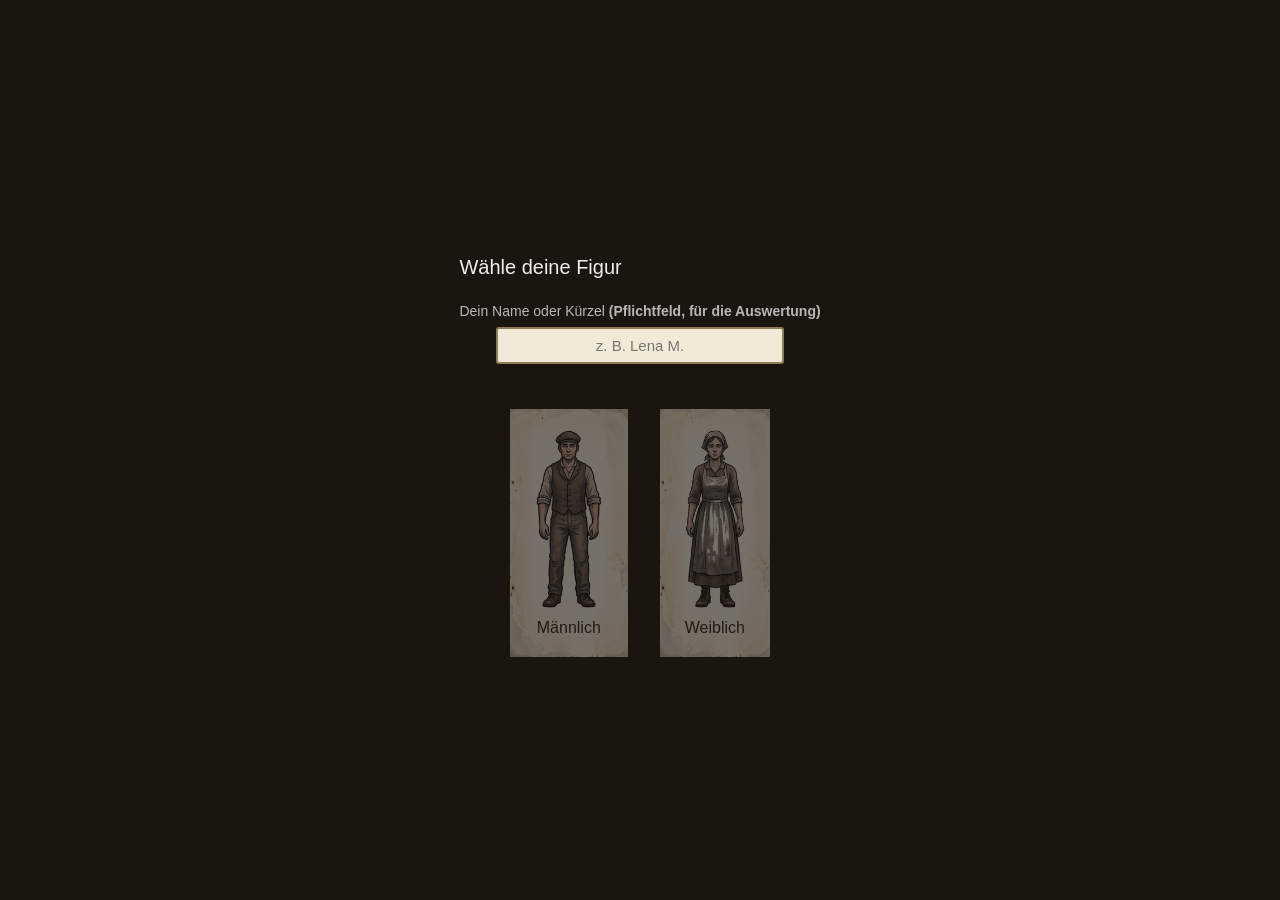
==== game/areal0/index.html @ 69f197a3 "Lernspiel "Marx is back" - vollstaendige erste Fassung Sechs Areale und ein Epilog, gemeinsame Engin" ====
<!DOCTYPE html>
<html lang="de">
<head>
<meta charset="UTF-8">
<!-- iPad: feste Skalierung, kein Doppeltipp-Zoom, Rand unter der Statusleiste -->
<meta name="viewport" content="width=device-width, initial-scale=1.0, maximum-scale=1.0, minimum-scale=1.0, user-scalable=no, viewport-fit=cover">
<meta name="apple-mobile-web-app-capable" content="yes">
<title>Areal 0 – Marktplatz</title>
<link rel="stylesheet" href="../shared/engine.css">
</head>
<body>

<div id="charSelect">
  <div id="fortsetzenBox" class="hidden">
    <h1>Willkommen zurück</h1>
    <p id="fortsetzenInfo"></p>
    <div class="startBtns">
      <button id="btnFortsetzen" class="startBtn primary">Weiterspielen</button>
      <button id="btnNeu" class="startBtn">Neu beginnen</button>
    </div>
  </div>

  <div id="neuBox">
    <h1>Wähle deine Figur</h1>
    <div id="nameRow">
      <label for="nameInput">Dein Name oder Kürzel <b>(Pflichtfeld, für die Auswertung)</b></label>
      <input id="nameInput" type="text" maxlength="30" placeholder="z. B. Lena M." autocomplete="off">
      <div id="nameFehler">Bitte trag zuerst deinen Namen ein.</div>
    </div>
    <div class="options">
      <div class="option" data-gender="m">
        <img src="../../assets/characters/worker_m/worker_m_front_idle.png" alt="Männliche Figur">
        <div>Männlich</div>
      </div>
      <div class="option" data-gender="f">
        <img src="../../assets/characters/worker_f/worker_f_front_idle.png" alt="Weibliche Figur">
        <div>Weiblich</div>
      </div>
    </div>
  </div>
</div>

<div id="hud">
  Bewegen: WASD / Pfeiltasten &nbsp;·&nbsp; <b>E</b>: Sprechen &nbsp;·&nbsp; <b>C</b>: Codex<br>
  <span style="opacity:0.55">F2: Zonen-Editor</span>
</div>
<canvas id="gameCanvas"></canvas>

<div id="interactHint" class="hidden"></div>
<button id="btnCodex" class="touchBtn hidden">Codex</button>
<button id="btnAktion" class="touchBtn hidden">Sprechen</button>

<div id="dialogBox" class="hidden">
  <img id="dialogPortrait" alt="">
  <div id="dialogMain">
    <div id="dialogName"></div>
    <div id="dialogText"></div>
    <div id="dialogHint"></div>
  </div>
</div>

<div id="gateOverlay" class="hidden">
  <div class="gateInner">
    <h2></h2>
    <div class="gateSub"></div>
    <div id="gateCards"></div>
    <div class="gateFeedback" id="gateFeedback"></div>
    <button id="gateCheck">Antwort prüfen</button>
  </div>
</div>

<div id="reflexionOverlay" class="hidden">
  <div class="gateInner">
    <h2>Deine Position</h2>
    <div class="gateSub">Hier gibt es kein Richtig und kein Falsch. Diese Antwort wird nicht bewertet.</div>
    <div id="reflexionFrage"></div>
    <textarea id="reflexionText" placeholder="Schreib in ein paar Sätzen, was du denkst …"></textarea>
    <div id="reflexionHinweis">Deine Antwort landet in deinem Theorie-Codex und dient im Unterricht als Diskussionsgrundlage.</div>
    <button id="reflexionSpeichern" class="gateBtn" style="padding:11px 22px;font-size:15px;">Antwort speichern</button>
  </div>
</div>

<div id="codexOverlay" class="hidden">
  <div class="gateInner">
    <h2>Theorie-Codex</h2>
    <div class="gateSub">Deine gesammelten Begriffe. Mit <b>C</b> oder <b>Escape</b> schließen.</div>
    <div id="codexList"></div>
  </div>
</div>

<div id="abschlussOverlay" class="hidden">
  <div class="gateInner">
    <div id="abschlussKopf"></div>
    <div id="abschlussCodex"></div>
    <div class="abschlussBtns">
      <button id="abschlussWeiter"></button>
      <button id="abschlussZurueck">Zurück ins Areal</button>
    </div>
  </div>
</div>

<div id="toast" class="hidden"></div>

<div id="exportOverlay" class="hidden">
  <div id="exportHint">Text mit Strg+C kopieren und in zonen.js einfügen. Escape zum Schließen.</div>
  <textarea id="exportBox" readonly></textarea>
</div>

<script src="../shared/engine.js"></script>
<script src="zonen.js"></script>
<script src="inhalt.js"></script>
<script>
// ============================================================
//  Areal 0 – Verdrahtung von Inhalt und Engine
// ============================================================

// Das Abschlussquiz läuft in zwei Phasen: erst die Zuordnung nach M6,
// danach die Arbeit an Marx' eigenen Worten (M11 und M10).
function openGate() {
  Spiel.oeffneZuordnung({
    titel: 'Quellenanalyse: Die Klassengesellschaft',
    hinweis: 'Marx unterscheidet im Kapitalismus zwei Klassen. Ordne jedes Merkmal der ' +
             'richtigen Klasse zu.',
    karten: GATE_KARTEN.map(k => ({ text: k.text, spalte: k.klasse })),
    spalten: [
      { key: 'B', label: 'Bourgeoisie' },
      { key: 'P', label: 'Proletariat' }
    ],
    aufgabe: 'Klassengesellschaft: Zuordnung',
    fragment: 'klassengesellschaft',
    erfolgText: 'Alles richtig zugeordnet. Du hast den Unterschied zwischen den beiden Klassen erfasst.',
    weiterText: 'Weiter zu Marx’ eigenen Worten',
    onFertig: openQuellen
  });
}

function openQuellen() {
  Spiel.oeffneQuellen({
    titel: 'Marx im Original',
    hinweis: 'Jetzt liest du Marx’ eigene Worte. Zwei Zeichen wirst du öfter sehen: ' +
             '<b>…</b> heißt, dass hier etwas weggelassen wurde, und <b>[eckige Klammern]</b> ' +
             'markieren ein Wort, das jemand zur Verständlichkeit eingesetzt hat. ' +
             'Beides gehört zum sauberen Zitieren dazu.',
    quellen: ['m11', 'm10'].map(k => ({
      ref: QUELLEN[k].ref,
      zitat: QUELLEN[k].zitat,
      nachweis: QUELLE_WERK
    })),
    fragen: QUELLEN_FRAGEN.map(f => ({
      afb: f.afb,
      operator: f.operator,
      quelleRef: QUELLEN[f.quelle].ref,
      frage: f.frage,
      typ: f.typ,
      optionen: f.optionen,
      richtig: f.richtig
    })),
    aufgabe: 'Manifest: Quellenarbeit',
    fragment: 'manifest',
    erfolgText: 'Alle Fragen richtig. Du kannst Marx’ Originaltext auswerten.',
    weiterText: 'Weiter',
    onFertig: () => {
      STORY.gateBestanden = true;
      // Marx knüpft direkt an und stellt die Beurteilungsfrage
      Spiel.starteDialog(Spiel.npcNach('marx'));
    }
  });
}

function openReflexion() {
  Spiel.oeffneReflexion({
    frage: REFLEXIONSFRAGE,
    onFertig: () => Spiel.zeigeToast('Das Tor zur Spinnerei steht dir jetzt offen.')
  });
}

// Abschluss des Areals: Zusammenfassung mit Codex, dann weiter in die Fabrik
function zeigeAbschluss() {
  Spiel.oeffneAbschluss({
    titel: 'Areal 0 abgeschlossen: Der Marktplatz',
    text: 'Du weißt jetzt, in welche zwei Klassen Marx die Gesellschaft teilt und ' +
          'warum er glaubt, dass sich Geschichte wiederholt. In der Spinnerei wirst du ' +
          'sehen, wie aus dieser Ordnung Gewinn entsteht.',
    weiterLabel: 'Weiter in die Spinnerei',
    weiterZiel: '../areal1/index.html'
  });
}

Spiel.start({
  areal: 0,
  arealName: 'Areal 0 – Marktplatz',
  hintergrund: '../../assets/backgrounds/areal0_marktplatz.jpg',
  npcPfad: '../../assets/characters/npcs/',
  spielerPfad: '../../assets/characters/',

  // Zonen und NPC-Positionen sind direkt Bildpixel, daher authoredZoom 1.
  // Bei diesem Zoom rastet die Kamera an der Kartenunterkante ein: Der
  // Ausschnitt steht senkrecht fest und zeigt dauerhaft die Fassadenzeile
  // UND den ganzen Platz darunter.
  worldZoom: 0.62,
  authoredZoom: 1,
  spielerHoehe: 131,

  zonen: AREAL0_ZONEN,
  startpunkt: { x: 1400, y: 1350 },   // mitten auf dem Platz, unterhalb der Stände

  story: STORY,
  fragmente: FRAGMENTS,
  npcs: NPCS,
  dialoge: DIALOGE,

  startHinweisTastatur: 'Auf dem Marktplatz wartet Karl Marx auf dich. Geh zu ihm und drücke E.',
  startHinweisTouch: 'Auf dem Marktplatz wartet Karl Marx. Wisch zum Laufen, tippe dann auf „Sprechen“.'
});
</script>

</body>
</html>
---- game/shared/engine.css ----
/* ============================================================
   Marx is back – gemeinsame Oberfläche aller Areale
   Wird von jedem Areal über <link rel="stylesheet"> eingebunden.
   ============================================================ */

html, body {
  margin: 0;
  padding: 0;
  background: #111;
  overflow: hidden;
  height: 100%;
  font-family: sans-serif;
  /* Touch: kein Gummiband-Scrollen, keine Textauswahl beim Wischen,
     kein grauer Aufblitz-Rahmen beim Tippen */
  overscroll-behavior: none;
  -webkit-user-select: none;
  user-select: none;
  -webkit-tap-highlight-color: transparent;
  -webkit-touch-callout: none;
}
input, textarea { -webkit-user-select: text; user-select: text; }

#gameCanvas {
  display: block;
  margin: 0 auto;
  background: #000;
  touch-action: none;
}

#hud {
  position: fixed;
  top: 10px;
  left: 10px;
  color: #2b2318;
  background: none;
  border: 20px solid transparent;
  border-image: url(../../assets/ui/papier.jpg) 60 fill stretch;
  padding: 0 4px;
  font-size: 13px;
  line-height: 1.6;
  pointer-events: none;
  filter: drop-shadow(0 3px 8px rgba(0,0,0,0.5));
}

/* ---------- Startbildschirm ---------- */
#charSelect {
  position: fixed;
  inset: 0;
  background: #1b1510;
  display: flex;
  flex-direction: column;
  align-items: center;
  justify-content: center;
  color: #eee;
  z-index: 10;
  overflow-y: auto;
  padding: 20px;
  box-sizing: border-box;
}
#charSelect.hidden { display: none; }
#charSelect h1 { font-size: 20px; margin-bottom: 24px; font-weight: normal; }
#charSelect .options { display: flex; gap: 32px; flex-wrap: wrap; justify-content: center; }
#charSelect .option {
  background: none;
  border: 20px solid transparent;
  border-image: url(../../assets/ui/papier.jpg) 60 fill stretch;
  color: #2b2318;
  padding: 0 4px;
  cursor: pointer;
  text-align: center;
  transition: transform 0.15s, filter 0.15s;
  touch-action: manipulation;
}
#charSelect .option:hover { filter: brightness(1.06); transform: translateY(-4px); }
#charSelect .option img { height: 180px; display: block; margin: 0 auto 10px auto; }
/* Auswahl bleibt gesperrt, bis ein Name eingetragen ist */
#charSelect .options.gesperrt .option { opacity: 0.4; }

#nameRow { margin-bottom: 22px; text-align: center; }
#nameRow label { display: block; font-size: 14px; opacity: 0.75; margin-bottom: 8px; }
#nameInput {
  background: #f2ead6;
  border: 2px solid #8d7c5a;
  border-radius: 3px;
  color: #2b2318;
  font-size: 15px;
  padding: 8px 12px;
  width: 260px;
  text-align: center;
  font-family: inherit;
}
#nameInput:focus { outline: none; border-color: #c49a3c; }
#nameFehler { color: #e0908c; font-size: 13px; margin-top: 8px; visibility: hidden; }
#nameFehler.an { visibility: visible; }

#fortsetzenBox.hidden, #neuBox.hidden { display: none; }
#fortsetzenBox { text-align: center; }
#fortsetzenInfo { font-size: 15px; opacity: 0.8; margin-bottom: 26px; line-height: 1.5; }
.startBtns { display: flex; gap: 16px; justify-content: center; flex-wrap: wrap; }
.startBtn {
  padding: 12px 22px;
  font-size: 16px;
  min-height: 42px;
}
.startBtn:hover { filter: brightness(1.12); }
.startBtn.primary { color: #ffe08a; box-shadow: inset 0 0 0 2px #e8b84b; }

/* ---------- Dialogbox: Bogen Papier ----------
   border-image zerlegt die Textur in neun Felder: Die vier Ecken bleiben
   unverzerrt, Ränder und Mitte werden gedehnt. "fill" sorgt dafür, dass das
   mittlere Feld als Fläche gezeichnet wird. */
#dialogBox {
  position: fixed;
  left: 50%;
  bottom: 26px;
  transform: translateX(-50%);
  width: min(820px, calc(100vw - 48px));
  box-sizing: border-box;
  background: none;
  border: 30px solid transparent;
  border-image: url(../../assets/ui/papier.jpg) 60 fill stretch;
  color: #2b2318;
  padding: 4px 8px;
  display: flex;
  gap: 16px;
  z-index: 15;
  filter: drop-shadow(0 8px 22px rgba(0,0,0,0.65));
  cursor: pointer;
}
#dialogBox.hidden { display: none; }
#dialogPortrait {
  width: 72px;
  height: 72px;
  flex: 0 0 72px;
  background: #cdbf9f;
  border: 2px solid #6b5533;
  /* Ganzkörperbild auf Kopf/Schultern beschneiden statt winzig einpassen */
  object-fit: cover;
  object-position: center top;
}
#dialogPortrait.hidden { display: none; }
/* Ausschnitt aus dem Hintergrundbild für Orte ohne eigene Figur */
#dialogOrt {
  width: 72px;
  height: 72px;
  flex: 0 0 72px;
  border: 2px solid #6b5533;
  background-color: #cdbf9f;
  background-repeat: no-repeat;
}
#dialogOrt.hidden { display: none; }
#dialogMain { flex: 1; min-width: 0; }
#dialogName {
  font-size: 14px;
  letter-spacing: 0.04em;
  color: #7a4a18;
  margin-bottom: 6px;
  font-weight: bold;
}
#dialogText { font-size: 16px; line-height: 1.5; min-height: 48px; color: #2b2318; }
#dialogHint { margin-top: 10px; font-size: 12px; color: #6b6152; text-align: right; }

/* ---------- Interaktions-Hinweis: genietete Eisenplatte ----------
   Bewusst NICHT das Holzschild: Das tragen im Spiel die Figuren als
   Namensbanner, und der Hinweis soll sich davon unterscheiden lassen.
   Slice 52 fasst Ecke samt Niete; der schmale Rand staucht die Fassung,
   damit sie bei einer Zeile Text nicht wie ein Bilderrahmen wirkt. */
#interactHint {
  position: fixed;
  left: 50%;
  bottom: 120px;
  transform: translateX(-50%);
  background: none;
  border: 20px solid transparent;
  border-image: url(../../assets/ui/eisenschild.png) 52 fill stretch;
  /* Dunkle Schrift auf hellem Stahl – die Platte muss sich vor dunklen
     Fassaden ebenso abheben wie vor Schnee, deshalb ist sie nicht dunkel. */
  color: #23231f;
  text-shadow: 0 1px 0 rgba(255,255,255,0.35);
  font-weight: bold;
  padding: 1px 10px;
  font-size: 14px;
  letter-spacing: 0.01em;
  z-index: 12;
  pointer-events: none;
  filter: drop-shadow(0 3px 8px rgba(0,0,0,0.6));
}
#interactHint.hidden { display: none; }

/* ---------- Aufgaben-Overlay ---------- */
#gateOverlay {
  position: fixed;
  inset: 0;
  background: #1b1510;
  z-index: 18;
  overflow-y: auto;
  padding: 28px 20px;
  box-sizing: border-box;
  color: #f0ece4;
}
#gateOverlay.hidden { display: none; }
.gateInner { max-width: 900px; margin: 0 auto; }
/* Überschrift als Holzschild – dieselbe Bildsprache wie die Namensbanner
   der Figuren im Spiel. Ersetzt die frühere goldene Schrift auf Schwarz. */
.gateInner h2 {
  display: inline-block;
  font-size: 19px;
  font-weight: normal;
  margin: 0 0 10px 0;
  padding: 9px 20px;
  border: 10px solid transparent;
  border-image: url(../../assets/ui/holzknopf.jpg) 46 fill stretch;
  color: #f3e6c6;
  text-shadow: 0 1px 2px rgba(0,0,0,0.75);
}
.gateSub { font-size: 14px; color: #b9ae99; margin-bottom: 20px; line-height: 1.5; }

/* Aufgabenkarten liegen als Papierzettel auf dem dunklen Grund. */
.gateCard {
  background: none;
  border: 22px solid transparent;
  border-image: url(../../assets/ui/papier.jpg) 60 fill stretch;
  color: #2b2318;
  padding: 0 4px;
  margin-bottom: 6px;
  display: flex;
  align-items: center;
  gap: 14px;
}
.gateCardText { flex: 1; font-size: 15px; line-height: 1.45; color: #2b2318; }
/* Nummer in der Reihenfolge-Aufgabe */
.reiNummer {
  flex: 0 0 30px;
  font-size: 17px;
  color: #7a4a18;
  font-weight: bold;
  font-variant-numeric: tabular-nums;
}
.gateBtn:disabled { opacity: 0.35; cursor: default; }
.gateBtns { display: flex; gap: 8px; flex: 0 0 auto; }
/* ---------- Knöpfe: Holzplakette ----------
   Gemeinsame Grundlage für alle Schaltflächen im Spiel. */
.holz, .gateBtn, #gateCheck, .startBtn, .touchBtn,
#abschlussWeiter, #abschlussZurueck {
  background: none;
  /* Schmaler Rand bei großzügigem Slice: Die Rahmenkante wird dadurch
     zusammengestaucht und wirkt fein statt wie ein Bilderrahmen. */
  border: 8px solid transparent;
  border-image: url(../../assets/ui/holzknopf.jpg) 46 fill stretch;
  color: #f3e6c6;
  text-shadow: 0 1px 2px rgba(0,0,0,0.75);
  font-family: inherit;
  cursor: pointer;
  touch-action: manipulation;
}
.holz:active, .gateBtn:active, #gateCheck:active, .startBtn:active,
.touchBtn:active, #abschlussWeiter:active, #abschlussZurueck:active {
  filter: brightness(0.78);
}

.gateBtn {
  padding: 4px 10px;
  min-height: 30px;
  font-size: 13px;
  white-space: nowrap;
}
.gateBtn:hover { filter: brightness(1.12); }
/* Ausgewählt: heller Rahmen innen plus goldene Schrift – muss sich auf dem
   Holz eindeutig von "nicht ausgewählt" unterscheiden */
.gateBtn.sel {
  color: #ffe08a;
  box-shadow: inset 0 0 0 2px #e8b84b;
  filter: brightness(1.2);
}
/* Richtig/falsch als Ring um den Papierzettel. Ein border-color greift hier
   nicht mehr, weil der Rand ein border-image ist. */
.gateCard.right, .frageBlock.right { box-shadow: 0 0 0 3px #5f9c58; }
.gateCard.wrong, .frageBlock.wrong { box-shadow: 0 0 0 3px #b05a55; }

.gateFeedback { font-size: 14px; margin: 4px 0 16px 0; min-height: 20px; line-height: 1.5; }
#gateCheck {
  padding: 10px 20px;
  font-size: 15px;
  min-height: 38px;
}
#gateCheck:hover { filter: brightness(1.12); }

/* ---------- Quellenarbeit ---------- */
/* Quellen liegen als echte Papierbögen auf dem Tisch */
.quelleBox {
  background: none;
  border: 34px solid transparent;
  border-image: url(../../assets/ui/papier.jpg) 60 fill stretch;
  color: #23201a;
  padding: 0 4px;
  margin-bottom: 14px;
  font-family: Georgia, "Times New Roman", serif;
  line-height: 1.6;
}
.quelleKopf {
  font-family: sans-serif;
  font-size: 12px;
  letter-spacing: 0.06em;
  text-transform: uppercase;
  color: #7a6a45;
  margin-bottom: 8px;
}
.quelleZitat { font-size: 16px; font-style: italic; }
/* Zusammenfassung statt Zitat: aufrecht und ohne Anführungszeichen */
.quelleText  { font-size: 16px; line-height: 1.6; }
/* Bildquellen (Grafiken) im Quellenkasten */
.quelleBild {
  display: block;
  /* Höhe mitbegrenzen, damit unter einem hochformatigen Blatt noch die
     Aufgaben sichtbar bleiben. width:auto hält dabei das Seitenverhältnis. */
  width: auto;
  max-width: min(620px, 100%);
  max-height: 42vh;
  margin: 4px auto 10px auto;
  border: 1px solid #b9ac8d;
}
/* Darstellungen in Stichpunktform: Stichwort links, Erläuterung darunter */
.quellePunkte {
  margin: 4px 0 0 0;
  font-family: sans-serif;
}
.quellePunkte dt {
  font-size: 12px;
  letter-spacing: 0.06em;
  text-transform: uppercase;
  color: #6b5533;
  margin-top: 12px;
}
.quellePunkte dt:first-child { margin-top: 2px; }
.quellePunkte dd {
  margin: 3px 0 0 0;
  font-size: 15px;
  line-height: 1.55;
  color: #2b2318;
}
.quelleBildtext {
  font-family: sans-serif;
  font-size: 13px;
  line-height: 1.5;
  color: #3a352a;
  margin-top: 6px;
}
.quelleNachweis {
  font-family: sans-serif;
  font-size: 12px;
  color: #6a6152;
  margin-top: 10px;
  border-top: 1px solid #d8cfb8;
  padding-top: 8px;
}
.frageBlock {
  background: none;
  border: 26px solid transparent;
  border-image: url(../../assets/ui/papier.jpg) 60 fill stretch;
  color: #2b2318;
  padding: 0 4px;
  margin-bottom: 6px;
}
.frageKopf {
  font-size: 12px;
  color: #7a4a18;
  margin-bottom: 6px;
  letter-spacing: 0.05em;
  text-transform: uppercase;
}
.frageText { font-size: 15px; line-height: 1.5; margin-bottom: 12px; color: #2b2318; }
.frageOptionen { display: flex; flex-direction: column; gap: 8px; }
.frageOptionen .gateBtn { text-align: left; white-space: normal; }

/* ---------- Reflexion (Freitext, ungewertet) ---------- */
#reflexionOverlay {
  position: fixed;
  inset: 0;
  background: #1b1510;
  z-index: 19;
  overflow-y: auto;
  padding: 28px 20px;
  box-sizing: border-box;
  color: #f0ece4;
}
#reflexionOverlay.hidden { display: none; }
#reflexionFrage {
  font-size: 17px;
  line-height: 1.6;
  background: none;
  border: 26px solid transparent;
  border-image: url(../../assets/ui/papier.jpg) 60 fill stretch;
  color: #2b2318;
  padding: 0 4px;
  margin-bottom: 14px;
  font-family: Georgia, "Times New Roman", serif;
}
/* Das Schreibfeld bleibt hell wie ein leerer Bogen – hier schreibt man
   hinein, es soll nicht wie ein Terminal aussehen. */
#reflexionText {
  width: 100%;
  min-height: 170px;
  background: #f2ead6;
  border: 2px solid #8d7c5a;
  border-radius: 3px;
  color: #2b2318;
  font-family: inherit;
  font-size: 15px;
  line-height: 1.55;
  padding: 12px;
  box-sizing: border-box;
  resize: vertical;
}
#reflexionText:focus { outline: none; border-color: #c49a3c; }
#reflexionHinweis { font-size: 13px; color: #b9ae99; margin: 10px 0 16px 0; }

/* ---------- Codex ---------- */
#codexOverlay {
  position: fixed;
  inset: 0;
  background: #1b1510;
  z-index: 17;
  overflow-y: auto;
  padding: 28px 20px;
  box-sizing: border-box;
  color: #f0ece4;
}
#codexOverlay.hidden { display: none; }
/* Raster statt langer Spalte: Die Karten füllen die Breite selbstständig,
   auf dem iPad quer werden es zwei bis drei Spalten. */
.codexRaster {
  display: grid;
  grid-template-columns: repeat(auto-fill, minmax(250px, 1fr));
  gap: 10px;
  align-items: start;
}
.codexEntry {
  background: none;
  border: 16px solid transparent;
  border-image: url(../../assets/ui/papier.jpg) 60 fill stretch;
  color: #2b2318;
  padding: 0 4px;
}
.codexAreal {
  font-size: 10px;
  letter-spacing: 0.09em;
  text-transform: uppercase;
  color: #8a7a5a;
  margin-bottom: 4px;
}
.codexEntry h3 {
  margin: 0 0 6px 0;
  font-size: 16px;
  color: #7a4a18;
  font-weight: bold;
  font-family: Georgia, "Times New Roman", serif;
}
.codexEntry p { margin: 0; font-size: 13.5px; line-height: 1.5; color: #2b2318; }
.codexKurz { font-family: Georgia, "Times New Roman", serif; font-size: 14px !important; }
.codexEntry details { margin-top: 8px; }
.codexEntry summary {
  font-size: 12px;
  color: #7a4a18;
  cursor: pointer;
  letter-spacing: 0.04em;
}
.codexEntry details p { margin-top: 8px; font-size: 13px; }
.codexSrc { display: block; margin-top: 8px; font-size: 11.5px; color: #6a6152; }

/* Eigene Positionen: Fließtext über die volle Breite, abgesetzt */
.codexAbschnitt {
  color: #b9ae99;
  font-weight: normal;
  font-size: 13px;
  letter-spacing: 0.08em;
  text-transform: uppercase;
  margin: 26px 0 10px 0;
}
.codexMeinung { display: block; margin-bottom: 10px; }
.codexFrage {
  font-style: italic;
  color: #5c5140 !important;
  margin-bottom: 8px !important;
}
.codexEmpty { color: #c9bfa4; font-size: 14px; line-height: 1.6; }

/* ---------- Abschluss eines Areals ---------- */
#abschlussOverlay {
  position: fixed;
  inset: 0;
  background: #1b1510;
  z-index: 21;
  overflow-y: auto;
  padding: 28px 20px 60px 20px;
  box-sizing: border-box;
  color: #f0ece4;
}
#abschlussOverlay.hidden { display: none; }
.kontoBoxAbschluss {
  background: none;
  border: 24px solid transparent;
  border-image: url(../../assets/ui/papier.jpg) 60 fill stretch;
  color: #2b2318;
  padding: 0 4px;
  margin: 16px 0;
  font-size: 14px;
}
.abschlussBtns { display: flex; gap: 14px; flex-wrap: wrap; margin-top: 26px; }
#abschlussWeiter, #abschlussZurueck {
  padding: 12px 22px;
  font-size: 15px;
  min-height: 40px;
}
#abschlussWeiter { color: #ffe08a; box-shadow: inset 0 0 0 2px #e8b84b; }
#abschlussWeiter.hidden { display: none; }

/* ---------- Toast ---------- */
/* Ein Zettel, kein Systemfenster: Der Toast meldet Notiertes –
   freigeschaltete Begriffe, gespeicherte Antworten. */
#toast {
  position: fixed;
  top: 24px;
  left: 50%;
  transform: translateX(-50%);
  background: none;
  border: 26px solid transparent;
  border-image: url(../../assets/ui/papier.jpg) 60 fill stretch;
  color: #2b2318;
  padding: 0 6px;
  font-size: 15px;
  line-height: 1.5;
  z-index: 25;
  pointer-events: none;
  transition: opacity 0.4s;
  max-width: min(520px, calc(100vw - 40px));
  text-align: center;
  filter: drop-shadow(0 6px 16px rgba(0,0,0,0.6));
}
#toast.hidden { opacity: 0; }

/* ---------- Touch-Bedienung (iPad) ---------- */
.touchBtn {
  position: fixed;
  z-index: 14;
  font-size: 17px;
  padding: 14px 16px;
  min-width: 100px;
  min-height: 44px;
  filter: drop-shadow(0 3px 8px rgba(0,0,0,0.6));
}
.touchBtn.hidden { display: none; }
#btnCodex  { top: max(14px, env(safe-area-inset-top)); right: 16px; }
#btnAktion {
  bottom: max(24px, env(safe-area-inset-bottom));
  right: 24px;
  font-size: 18px;
  padding: 20px 26px;
}
body.touch #hud { display: none; }
body.touch #interactHint { bottom: 150px; }

/* ---------- Zonen-Editor ---------- */
#exportOverlay {
  position: fixed;
  inset: 0;
  background: rgba(10,10,10,0.92);
  z-index: 20;
  display: flex;
  flex-direction: column;
  align-items: center;
  justify-content: center;
  padding: 40px;
  box-sizing: border-box;
}
#exportOverlay.hidden { display: none; }
#exportHint { color: #eee; margin-bottom: 10px; font-size: 14px; }
#exportBox {
  width: 100%;
  max-width: 900px;
  height: 60%;
  font-family: monospace;
  font-size: 13px;
  padding: 10px;
  box-sizing: border-box;
  resize: none;
}

/* ---------- Schmale Bildschirme ---------- */
@media (max-width: 760px) {
  .gateCard { flex-direction: column; align-items: stretch; gap: 10px; }
  .gateBtns { width: 100%; }
  .gateBtn { flex: 1; }
  #dialogBox { bottom: 12px; padding: 12px 14px; }
  #dialogPortrait { width: 56px; height: 56px; flex-basis: 56px; }
  #dialogOrt { width: 56px; height: 56px; flex-basis: 56px; }
}

/* ---------- Spielmenü ----------
   Knopf und Fenster werden von der Engine erzeugt (siehe baueMenu),
   damit nicht jede Areal-Datei sie einzeln mitschleppen muss. */
#btnMenu {
  top: max(14px, env(safe-area-inset-top));
  right: 150px;
  min-width: 84px;
  font-size: 16px;
}
#menuOverlay {
  position: fixed;
  inset: 0;
  background: rgba(20,16,12,0.94);
  z-index: 22;
  display: flex;
  align-items: center;
  justify-content: center;
  padding: 24px;
  box-sizing: border-box;
  color: #ece4d4;
}
#menuOverlay.hidden { display: none; }
#menuOverlay .gateInner { max-width: 460px; text-align: center; }
.menuBtns {
  display: flex;
  flex-direction: column;
  gap: 12px;
  margin-top: 6px;
}
.menuBtn {
  padding: 14px 20px;
  font-size: 16px;
  min-height: 46px;
}
.menuBtn:hover { filter: brightness(1.12); }
.menuHinweis {
  margin-top: 20px;
  font-size: 12.5px;
  line-height: 1.6;
  color: #a2977f;
}
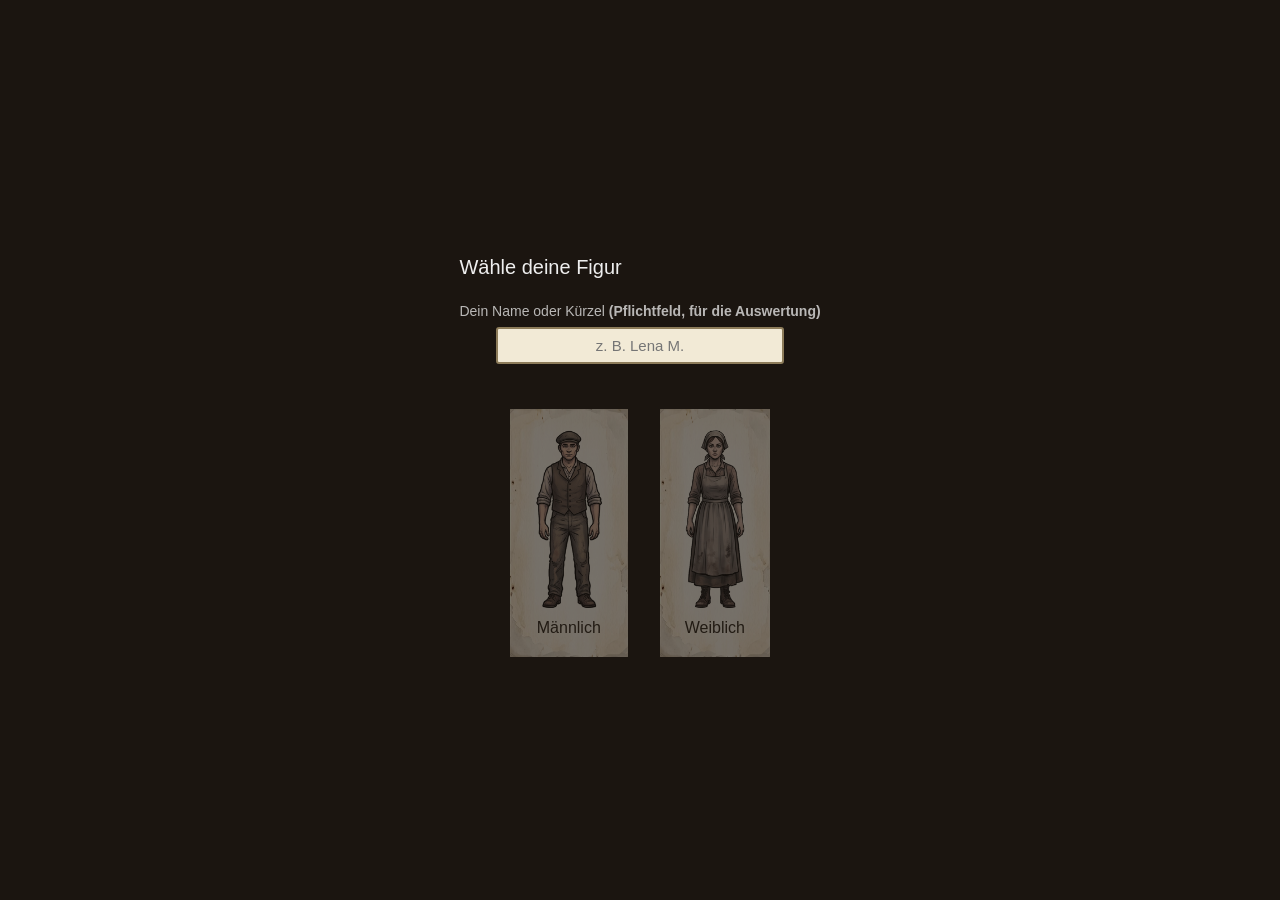
==== commit 644c0df8: "Zurück-Knopf im Codex Auf dem iPad führte aus dem Codex kein Weg zurück ins Spiel: Der Codexknopf am" ====
--- a/game/areal0/index.html
+++ b/game/areal0/index.html
@@ -83,7 +83,7 @@
 <div id="codexOverlay" class="hidden">
   <div class="gateInner">
     <h2>Theorie-Codex</h2>
-    <div class="gateSub">Deine gesammelten Begriffe. Mit <b>C</b> oder <b>Escape</b> schließen.</div>
+    <div class="gateSub">Deine gesammelten Begriffe. Am PC auch mit <b>C</b> oder <b>Escape</b> zu schließen.</div>
     <div id="codexList"></div>
   </div>
 </div>
--- a/game/shared/engine.css
+++ b/game/shared/engine.css
@@ -413,6 +413,7 @@
 }
 #reflexionText:focus { outline: none; border-color: #c49a3c; }
 #reflexionHinweis { font-size: 13px; color: #b9ae99; margin: 10px 0 16px 0; }
+#reflexionHinweis.warnt { color: #e0908c; font-weight: bold; }
 
 /* ---------- Codex ---------- */
 #codexOverlay {
@@ -636,3 +637,19 @@
   line-height: 1.6;
   color: #a2977f;
 }
+/* Zwischenüberschrift im Menü ("Steuerung") – dasselbe Holzschild wie die
+   Hauptüberschrift, nur kleiner, damit die Ebene erkennbar bleibt. */
+.menuUnter {
+  font-size: 15px;
+  margin-top: 28px;
+  padding: 7px 16px;
+}
+.menuUnter + .menuHinweis { margin-top: 10px; }
+
+/* Zurück-Knopf im Codex. Sitzt unter der Unterzeile, damit er auch bei
+   vollem Codex ohne Wischen erreichbar ist. */
+#codexZurueck {
+  padding: 10px 20px;
+  font-size: 14px;
+  margin: 4px 0 18px 0;
+}
